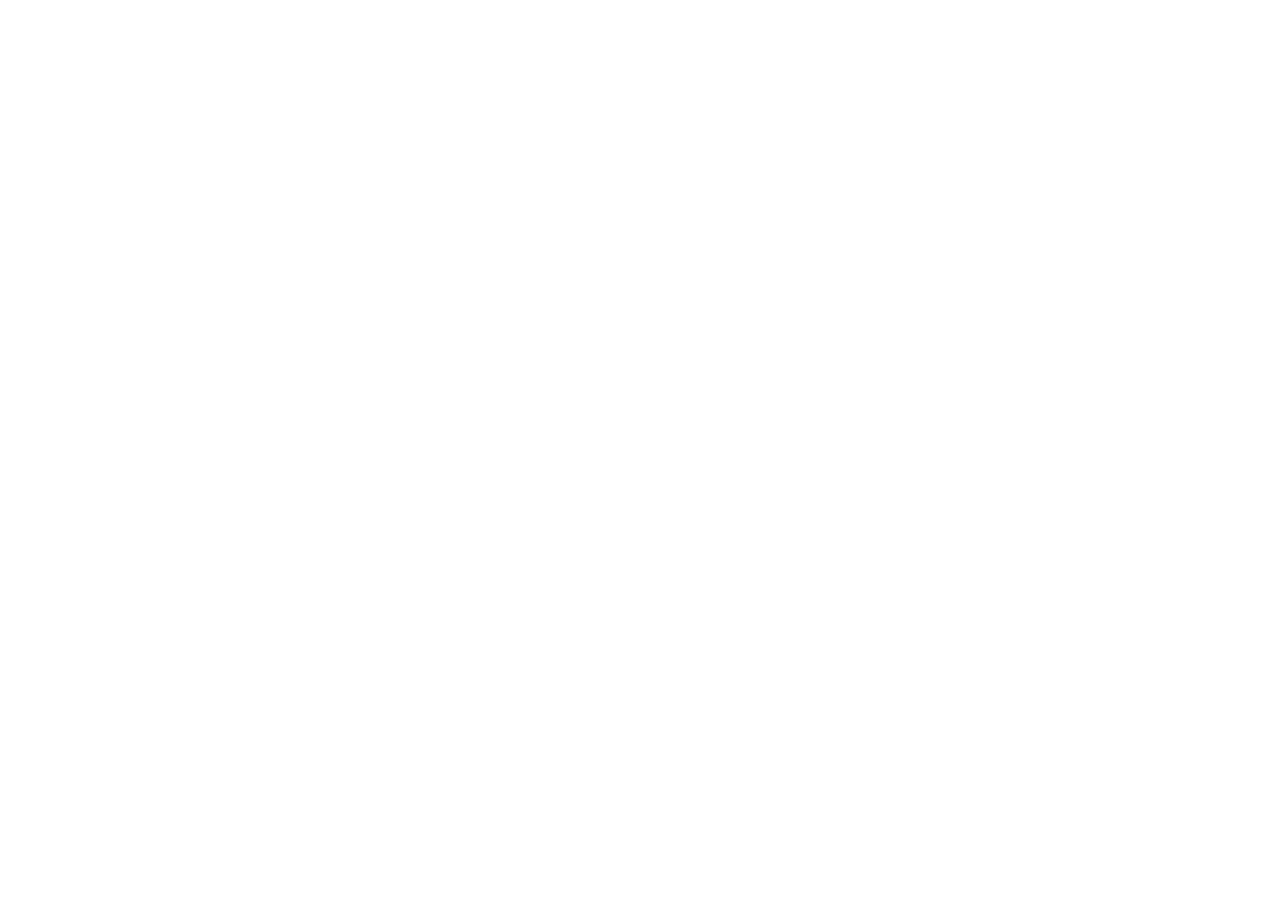
==== index.html @ 6cbeaee3 "first commit" ====
<!DOCTYPE html>
<html lang="en">
<head>
    <meta charset="UTF-8">
    <meta name="viewport" content="width=device-width, initial-scale=1.0">
    <title>Document</title>
</head>
<body>
    
</body>
</html>
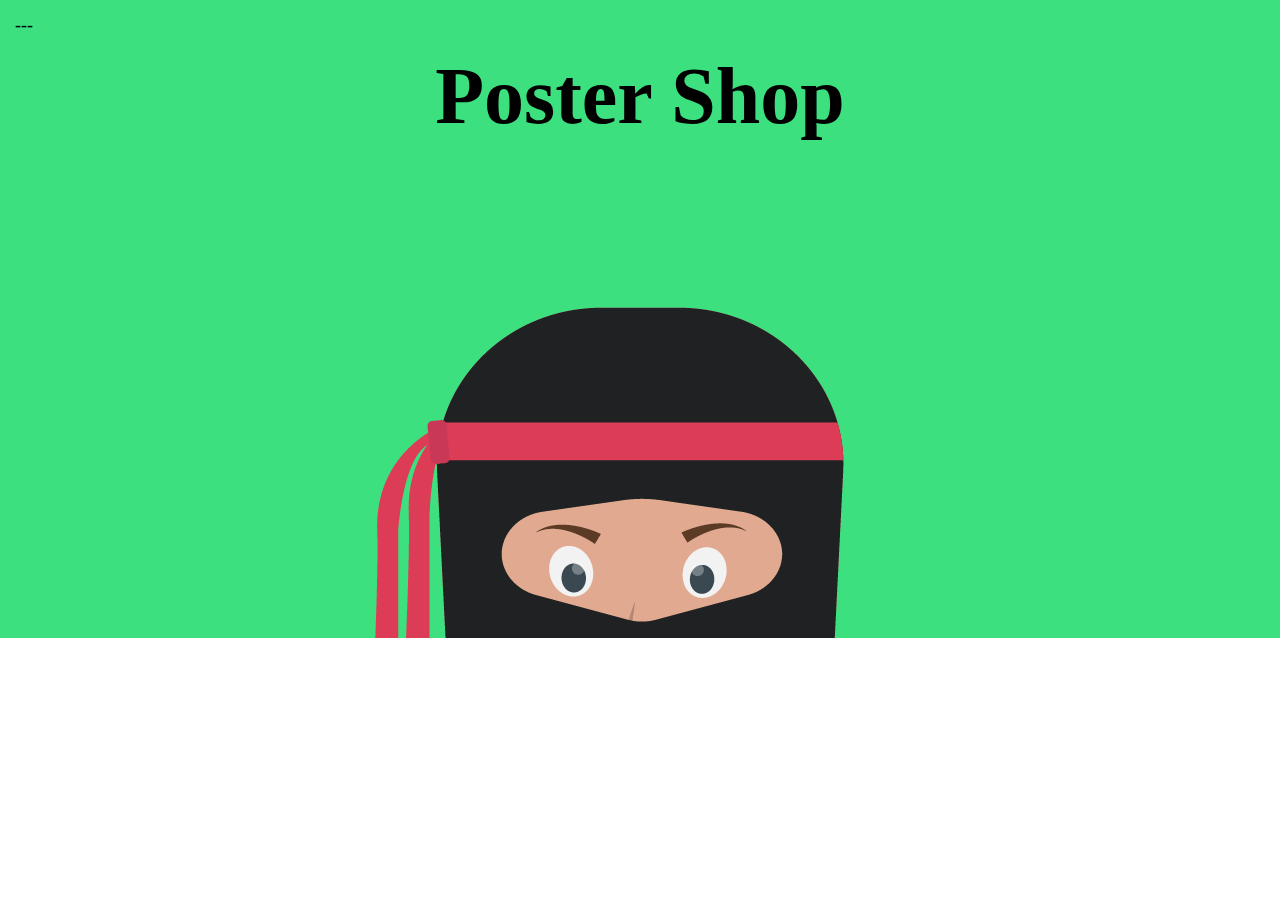
==== commit 38f91501: "add header" ====
--- a/index.html
+++ b/index.html
@@ -1,11 +1,24 @@
 <!DOCTYPE html>
 <html lang="en">
-<head>
-    <meta charset="UTF-8">
-    <meta name="viewport" content="width=device-width, initial-scale=1.0">
-    <title>Document</title>
-</head>
-<body>
-    
-</body>
+  <head>
+    <meta charset="UTF-8" />
+    <meta name="viewport" content="width=device-width, initial-scale=1.0" />
+    <title>Poster Shop</title>
+    <link rel="stylesheet" href="style.css" />
+  </head>
+  <body>
+    <header>
+  <nav class="nav-bar">
+    <span class="checkout-icon">
+       ---
+    </span>
+  </nav>
+  <div class="baner">
+    <h1>Poster Shop</h1>
+    <img src="assets/baner.png">
+  </div>
+    </header>
+    <main></main>
+    <footer></footer>
+  </body>
 </html>--- a/style.css
+++ b/style.css
@@ -0,0 +1,24 @@
+* {
+    margin: 0;
+    padding: 0;
+  }
+  body {
+    font-size: 18px;
+  }
+  header{
+    background-color: rgb(61, 224, 126);
+  }
+  .nav-bar {
+    padding: 15px;
+  }
+
+.baner{
+    display: flex;
+    flex-direction: column;
+    justify-content: center;
+    align-items: center;
+}
+h1 {
+    font-size: 80px;
+    text-align: center;
+  }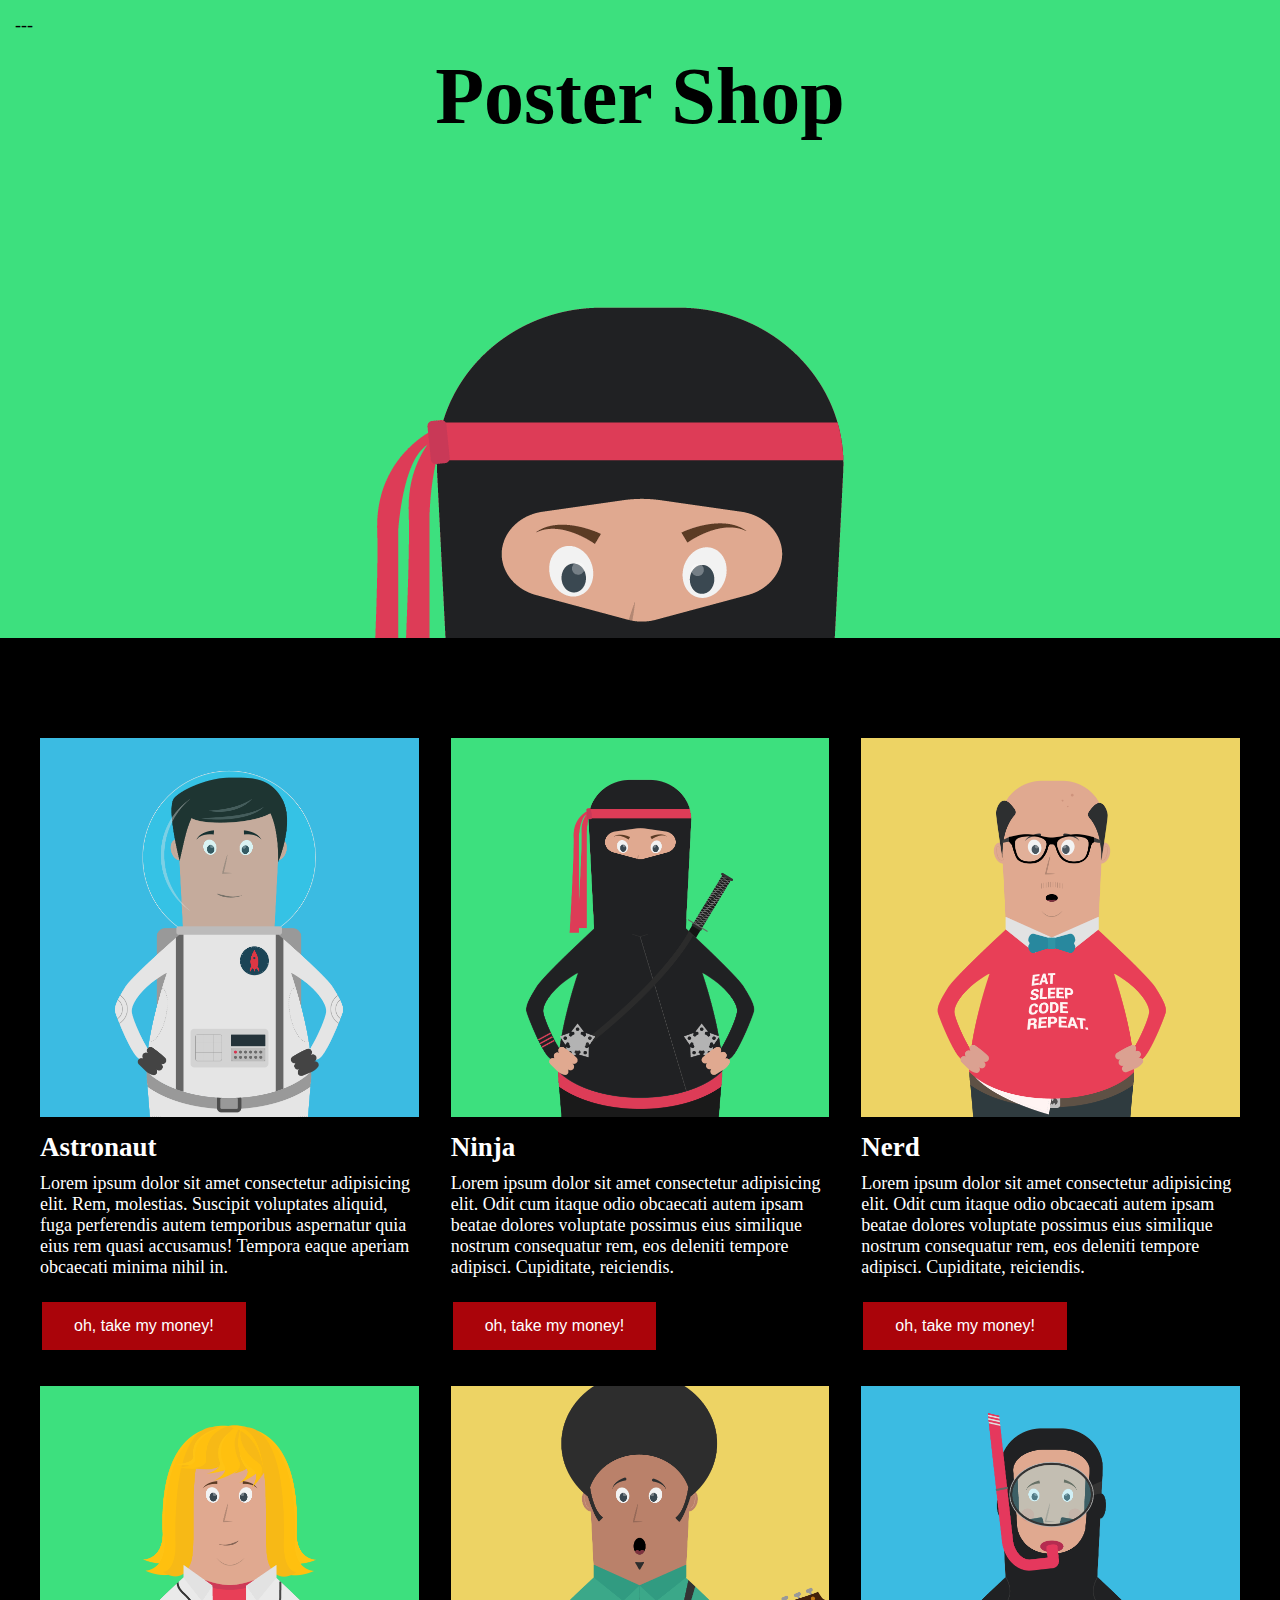
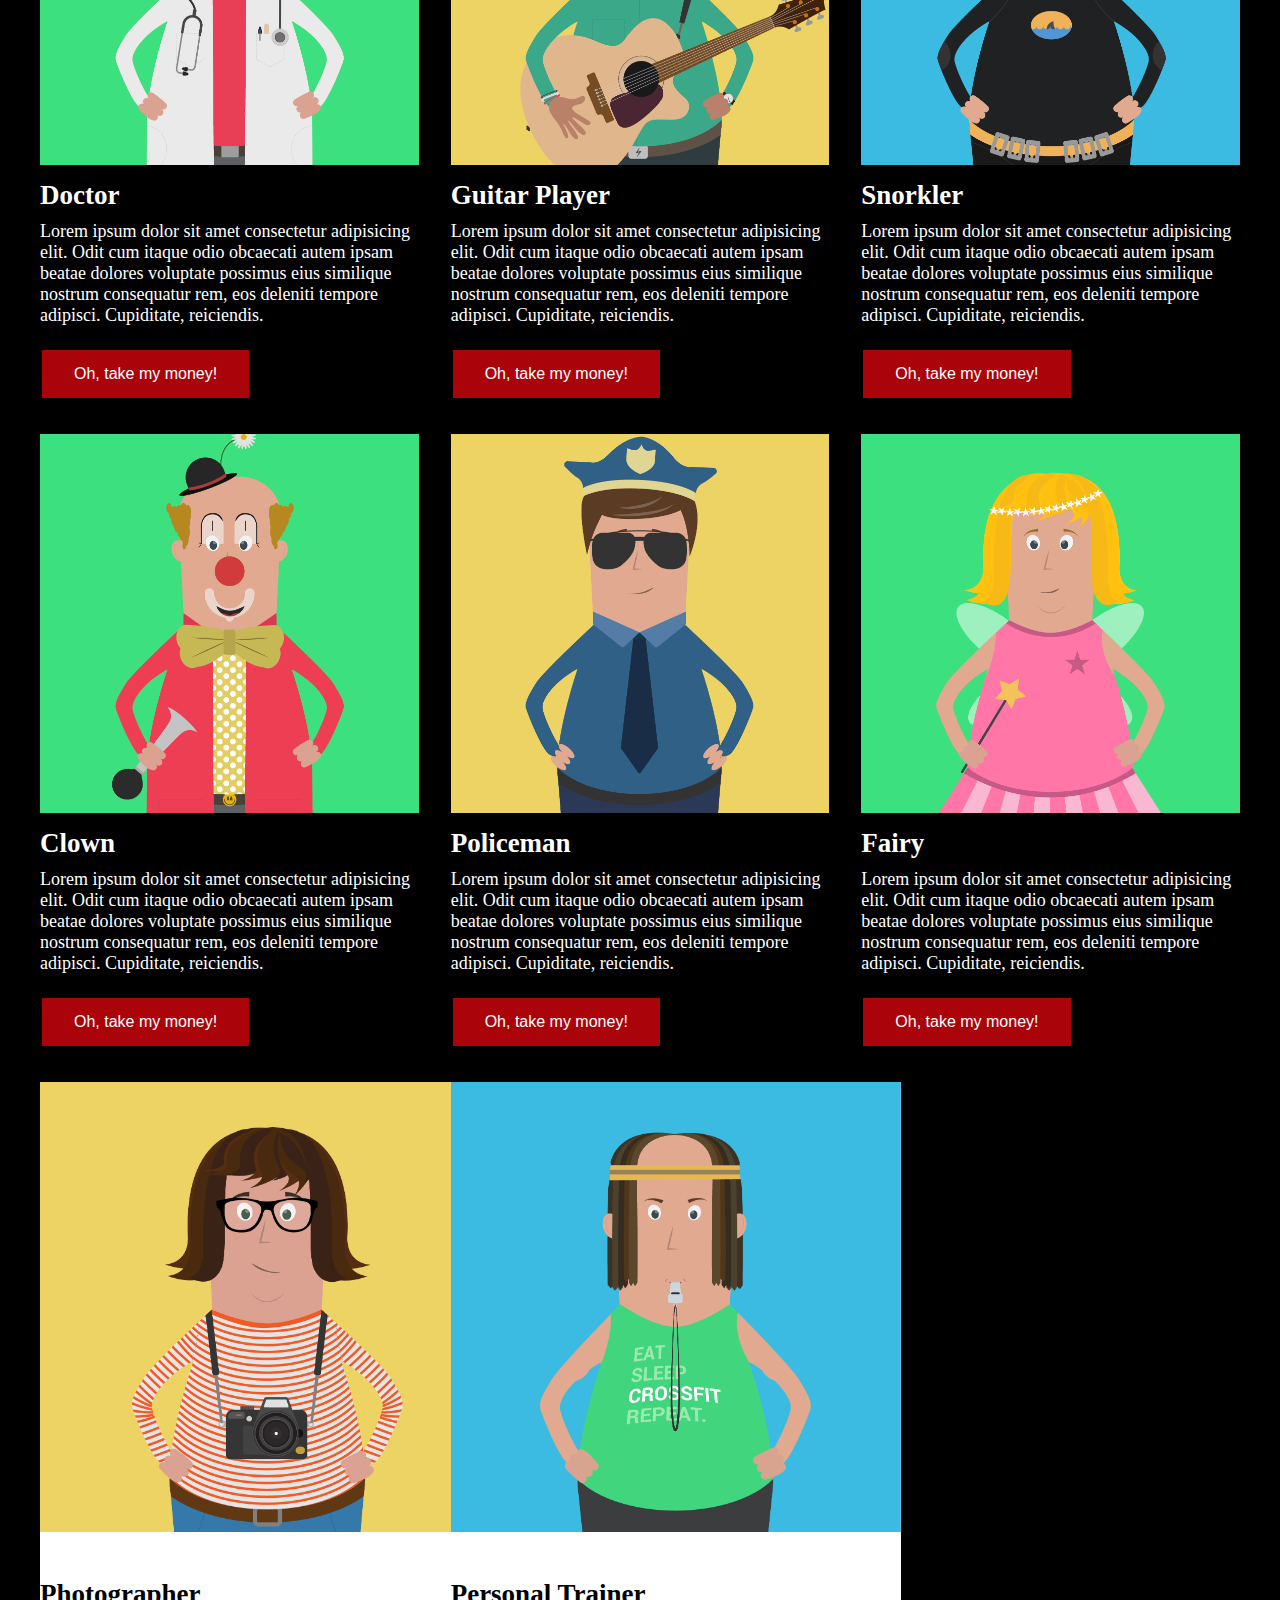
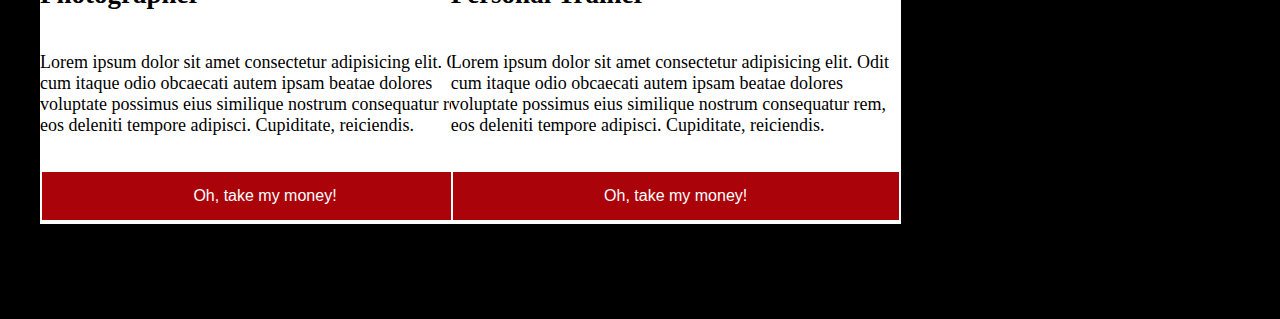
==== commit 35a2aa59: "Added posters and CSS" ====
--- a/index.html
+++ b/index.html
@@ -18,7 +18,137 @@
     <img src="assets/baner.png">
   </div>
     </header>
-    <main></main>
+    <main class="posters">
+        <div class="poster">
+          <img class="poster_image" src="assets/char-1.png" alt="an astronaut" />
+          <h2>Astronaut</h2>
+          <p class="information">
+            Lorem ipsum dolor sit amet consectetur adipisicing elit. Rem, molestias. Suscipit voluptates aliquid, fuga perferendis autem temporibus aspernatur quia eius rem quasi accusamus! Tempora eaque aperiam obcaecati minima nihil in.
+          </p>
+          <button>oh, take my money!</button>
+        </div>
+
+        <div class="poster">
+          <img class="poster_image" src="assets/char-2.png" alt="a ninja" />
+          <h2>Ninja</h2>
+          <p class="information">
+            Lorem ipsum dolor sit amet consectetur adipisicing elit. Odit cum
+            itaque odio obcaecati autem ipsam beatae dolores voluptate possimus
+            eius similique nostrum consequatur rem, eos deleniti tempore
+            adipisci. Cupiditate, reiciendis.
+          </p>
+          <button>oh, take my money!</button>
+        </div>
+
+        <div class="poster">
+          <img class="poster_image" src="assets/char-3.png" alt="a nerd" />
+          <h2>Nerd</h2>
+          <p class="information">
+            Lorem ipsum dolor sit amet consectetur adipisicing elit. Odit cum
+            itaque odio obcaecati autem ipsam beatae dolores voluptate possimus
+            eius similique nostrum consequatur rem, eos deleniti tempore
+            adipisci. Cupiditate, reiciendis.
+          </p>
+          <button>oh, take my money!</button>
+        </div>
+
+        <div class="poster">
+          <img class="poster_image" src="assets/char-11.png" alt="a doctor" />
+          <h2>Doctor</h2>
+          <p class="information">
+            Lorem ipsum dolor sit amet consectetur adipisicing elit. Odit cum
+            itaque odio obcaecati autem ipsam beatae dolores voluptate possimus
+            eius similique nostrum consequatur rem, eos deleniti tempore
+            adipisci. Cupiditate, reiciendis.
+          </p>
+          <button>Oh, take my money!</button>
+        </div>
+
+        <div class="poster">
+          <img class="poster_image" src="assets/char-12.png" alt="a guitarr player" />
+          <h2>Guitar Player</h2>
+          <p class="information">
+            Lorem ipsum dolor sit amet consectetur adipisicing elit. Odit cum
+            itaque odio obcaecati autem ipsam beatae dolores voluptate possimus
+            eius similique nostrum consequatur rem, eos deleniti tempore
+            adipisci. Cupiditate, reiciendis.
+          </p>
+          <button>Oh, take my money!</button>
+        </div>
+
+        <div class="poster">
+          <img class="poster_image" src="assets/char-4.png" alt="a diver" />
+          <h2>Snorkler</h2>
+          <p class="information">
+            Lorem ipsum dolor sit amet consectetur adipisicing elit. Odit cum
+            itaque odio obcaecati autem ipsam beatae dolores voluptate possimus
+            eius similique nostrum consequatur rem, eos deleniti tempore
+            adipisci. Cupiditate, reiciendis.
+          </p>
+          <button>Oh, take my money!</button>
+        </div>
+
+        <div class="poster">
+          <img class="poster_image" src="assets/char-5.png" alt="a clown" />
+          <h2>Clown</h2>
+          <p class="information">
+            Lorem ipsum dolor sit amet consectetur adipisicing elit. Odit cum
+            itaque odio obcaecati autem ipsam beatae dolores voluptate possimus
+            eius similique nostrum consequatur rem, eos deleniti tempore
+            adipisci. Cupiditate, reiciendis.
+          </p>
+          <button>Oh, take my money!</button>
+        </div>
+
+        <div class="poster">
+          <img class="poster_image" src="assets/char-6.png" alt="a policeman" />
+          <h2>Policeman</h2>
+          <p class="information">
+            Lorem ipsum dolor sit amet consectetur adipisicing elit. Odit cum
+            itaque odio obcaecati autem ipsam beatae dolores voluptate possimus
+            eius similique nostrum consequatur rem, eos deleniti tempore
+            adipisci. Cupiditate, reiciendis.
+          </p>
+          <button>Oh, take my money!</button>
+        </div>
+
+        <div class="poster">
+          <img class="poster_image" src="assets/char-8.png" alt="a fairy" />
+          <h2>Fairy</h2>
+          <p class="information">
+            Lorem ipsum dolor sit amet consectetur adipisicing elit. Odit cum
+            itaque odio obcaecati autem ipsam beatae dolores voluptate possimus
+            eius similique nostrum consequatur rem, eos deleniti tempore
+            adipisci. Cupiditate, reiciendis.
+          </p>
+          <button>Oh, take my money!</button>
+        </div>
+
+        <div class="poster_big">
+          <img class="poster_image_big" src="assets/char-7.png" alt="a photographer" />
+          <h2 class="h2_big">Photographer</h2>
+          <p class="information_poster_big">
+            Lorem ipsum dolor sit amet consectetur adipisicing elit. Odit cum
+            itaque odio obcaecati autem ipsam beatae dolores voluptate possimus
+            eius similique nostrum consequatur rem, eos deleniti tempore
+            adipisci. Cupiditate, reiciendis.
+          </p>
+          <button>Oh, take my money!</button>
+        </div>
+
+        <div class="poster_big">
+          <img class="poster_image_big" src="assets/char-9.png" alt="a personal trainer" />
+          <h2 class="h2_big">Personal Trainer</h2>
+          <p class="information_poster_big">
+            Lorem ipsum dolor sit amet consectetur adipisicing elit. Odit cum
+            itaque odio obcaecati autem ipsam beatae dolores voluptate possimus
+            eius similique nostrum consequatur rem, eos deleniti tempore
+            adipisci. Cupiditate, reiciendis.
+          </p>
+          <button>Oh, take my money!</button>
+        </div>
+      </section>
+    </main>
     <footer></footer>
   </body>
 </html>--- a/style.css
+++ b/style.css
@@ -21,4 +21,59 @@
 h1 {
     font-size: 80px;
     text-align: center;
+  }
+  .posters{
+    padding: 100px 40px 95px;
+    margin: 0 auto;
+    display: grid;
+    background-color: #000;
+    grid-template-columns: repeat(auto-fit, minmax(350px, 1fr));
+    grid-gap: 2rem;
+    color: #fff;
+  }
+  .poster_big{
+    margin: 0 auto;
+    display: grid;
+    grid-template-columns: repeat(auto-fit, minmax(450px, 1fr));
+    background-color: #fff;
+    grid-gap: 2rem;
+    color: black;
+  }
+  .poster_image {
+    max-width: 100%;
+    object-fit: cover;
+    display: block;
+  }
+  .poster_image_big {
+    max-width: 100%;
+    object-fit: cover;
+    display: block;
+  }
+  h2 {
+    padding: 15px 0 10px;
+    margin: 0;
+    color: #fff;
+  }
+  .h2_big{
+    padding: 15px 0 10px;
+    margin: 0;
+    color: black;
+  }
+  button {
+    background-color: #aa040a;
+    border: none;
+    color: white;
+    padding: 15px 32px;
+    text-align: center;
+    text-decoration: none;
+    display: inline-block;
+    font-size: 16px;
+    margin: 4px 2px;
+    cursor: pointer;
+  }
+  .information {
+    padding-bottom: 20px;
+  }
+  .nformation_poster_big {
+    padding-bottom: 20px;
   }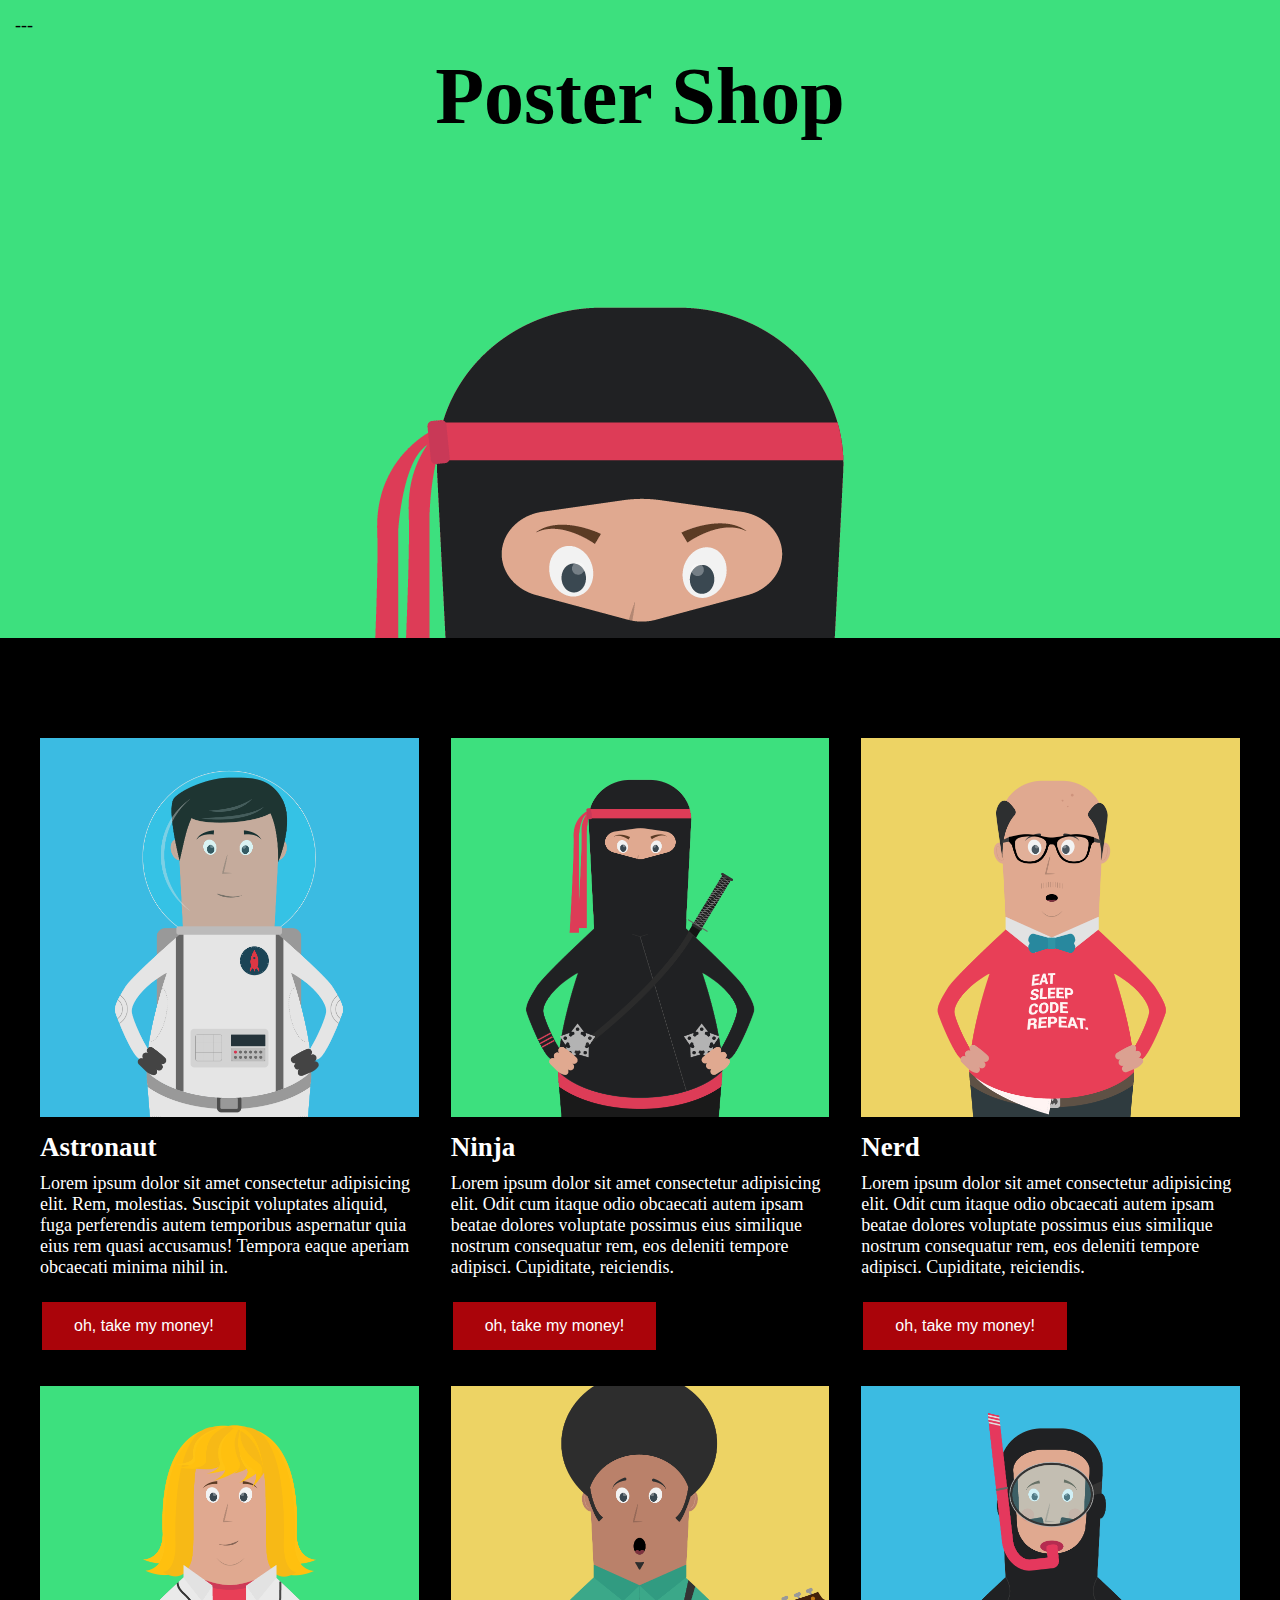
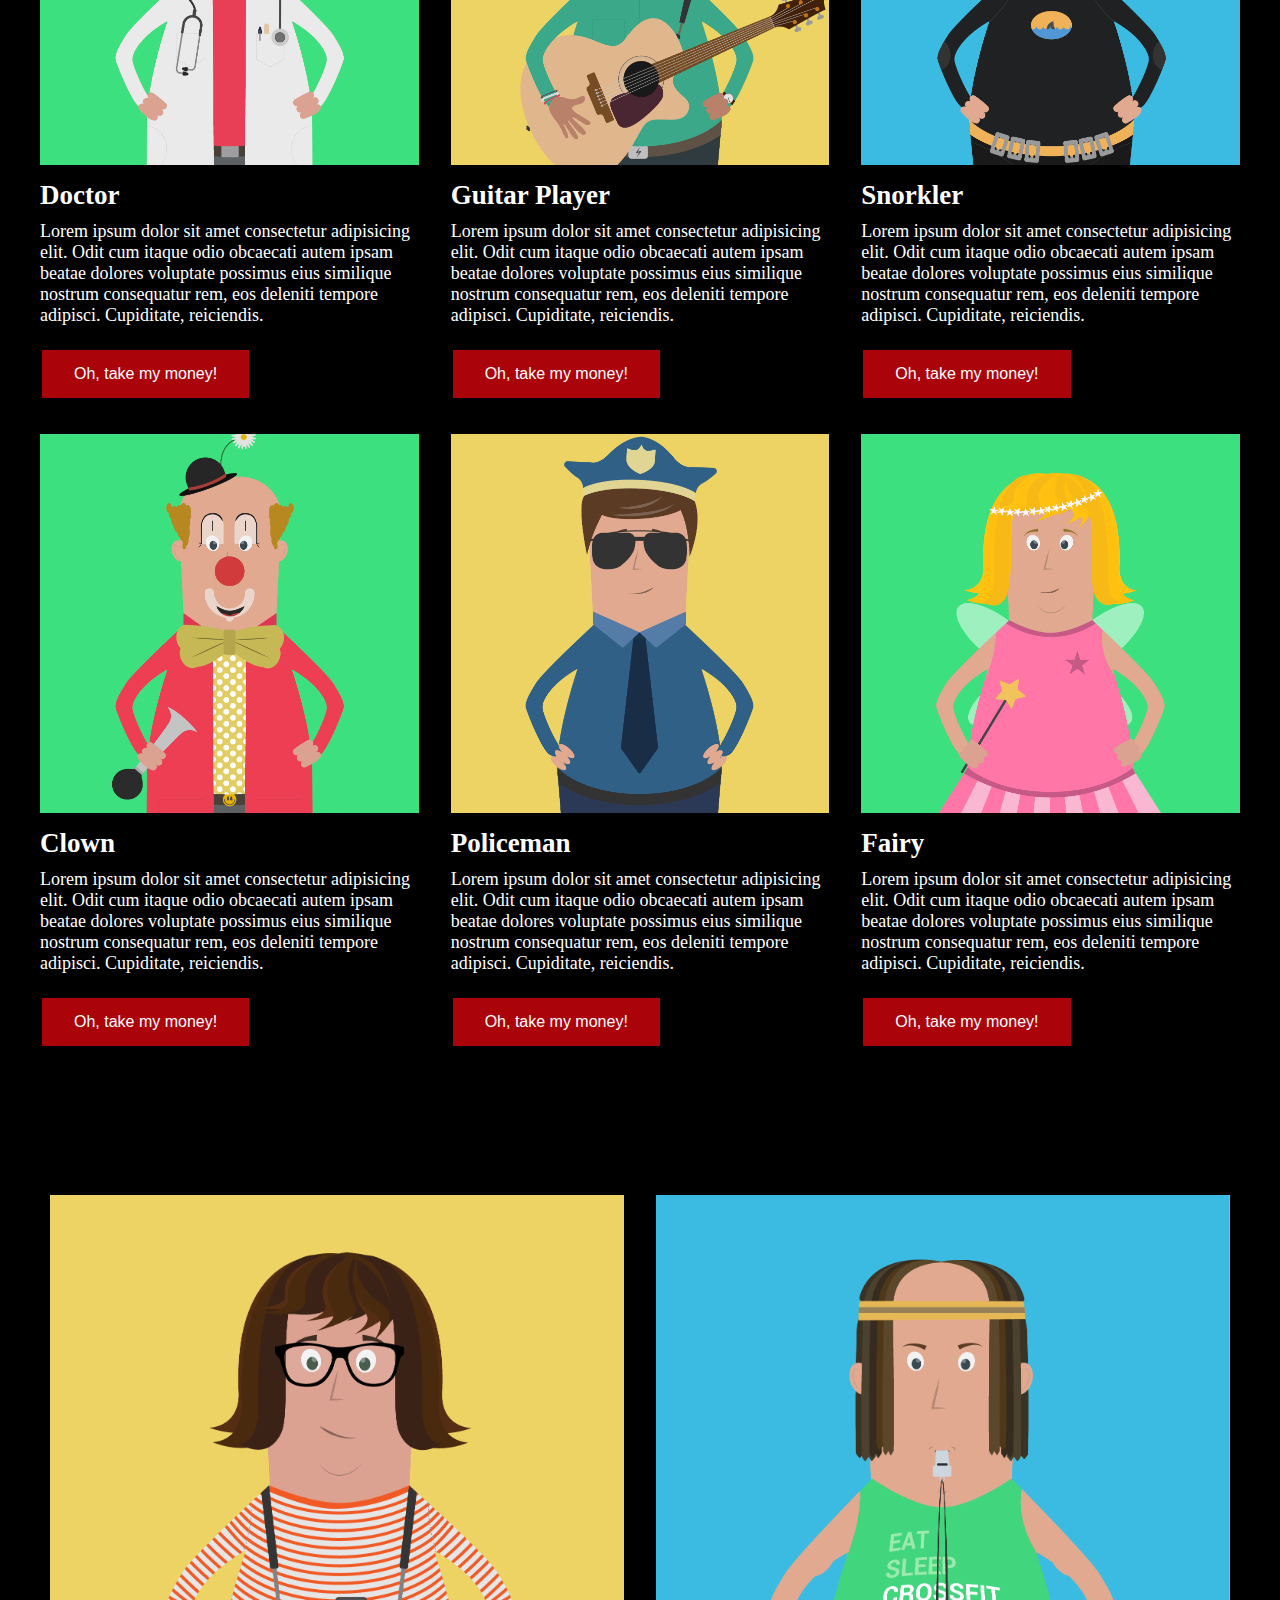
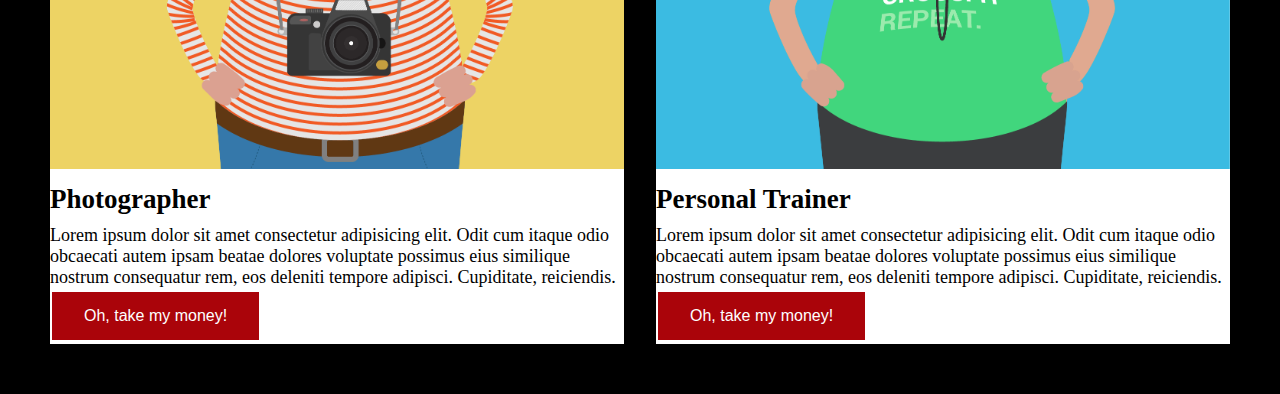
==== commit 70140cd8: "added another git" ====
--- a/index.html
+++ b/index.html
@@ -18,7 +18,8 @@
     <img src="assets/baner.png">
   </div>
     </header>
-    <main class="posters">
+    <main>
+      <section class="posters">
         <div class="poster">
           <img class="poster_image" src="assets/char-1.png" alt="an astronaut" />
           <h2>Astronaut</h2>
@@ -27,7 +28,6 @@
           </p>
           <button>oh, take my money!</button>
         </div>
-
         <div class="poster">
           <img class="poster_image" src="assets/char-2.png" alt="a ninja" />
           <h2>Ninja</h2>
@@ -123,7 +123,8 @@
           </p>
           <button>Oh, take my money!</button>
         </div>
-
+      </section>
+      <section class="posters_big">
         <div class="poster_big">
           <img class="poster_image_big" src="assets/char-7.png" alt="a photographer" />
           <h2 class="h2_big">Photographer</h2>
--- a/style.css
+++ b/style.css
@@ -31,13 +31,18 @@
     grid-gap: 2rem;
     color: #fff;
   }
-  .poster_big{
+  .posters_big{
+    padding: 50px ;
     margin: 0 auto;
     display: grid;
-    grid-template-columns: repeat(auto-fit, minmax(450px, 1fr));
+    background-color: #000;
+    grid-template-columns: repeat(auto-fit, minmax(400px, 1fr));
+    grid-gap: 2rem;
+    color: #fff;
+  }
+  .poster_big{
     background-color: #fff;
-    grid-gap: 2rem;
-    color: black;
+    color: #000;
   }
   .poster_image {
     max-width: 100%;
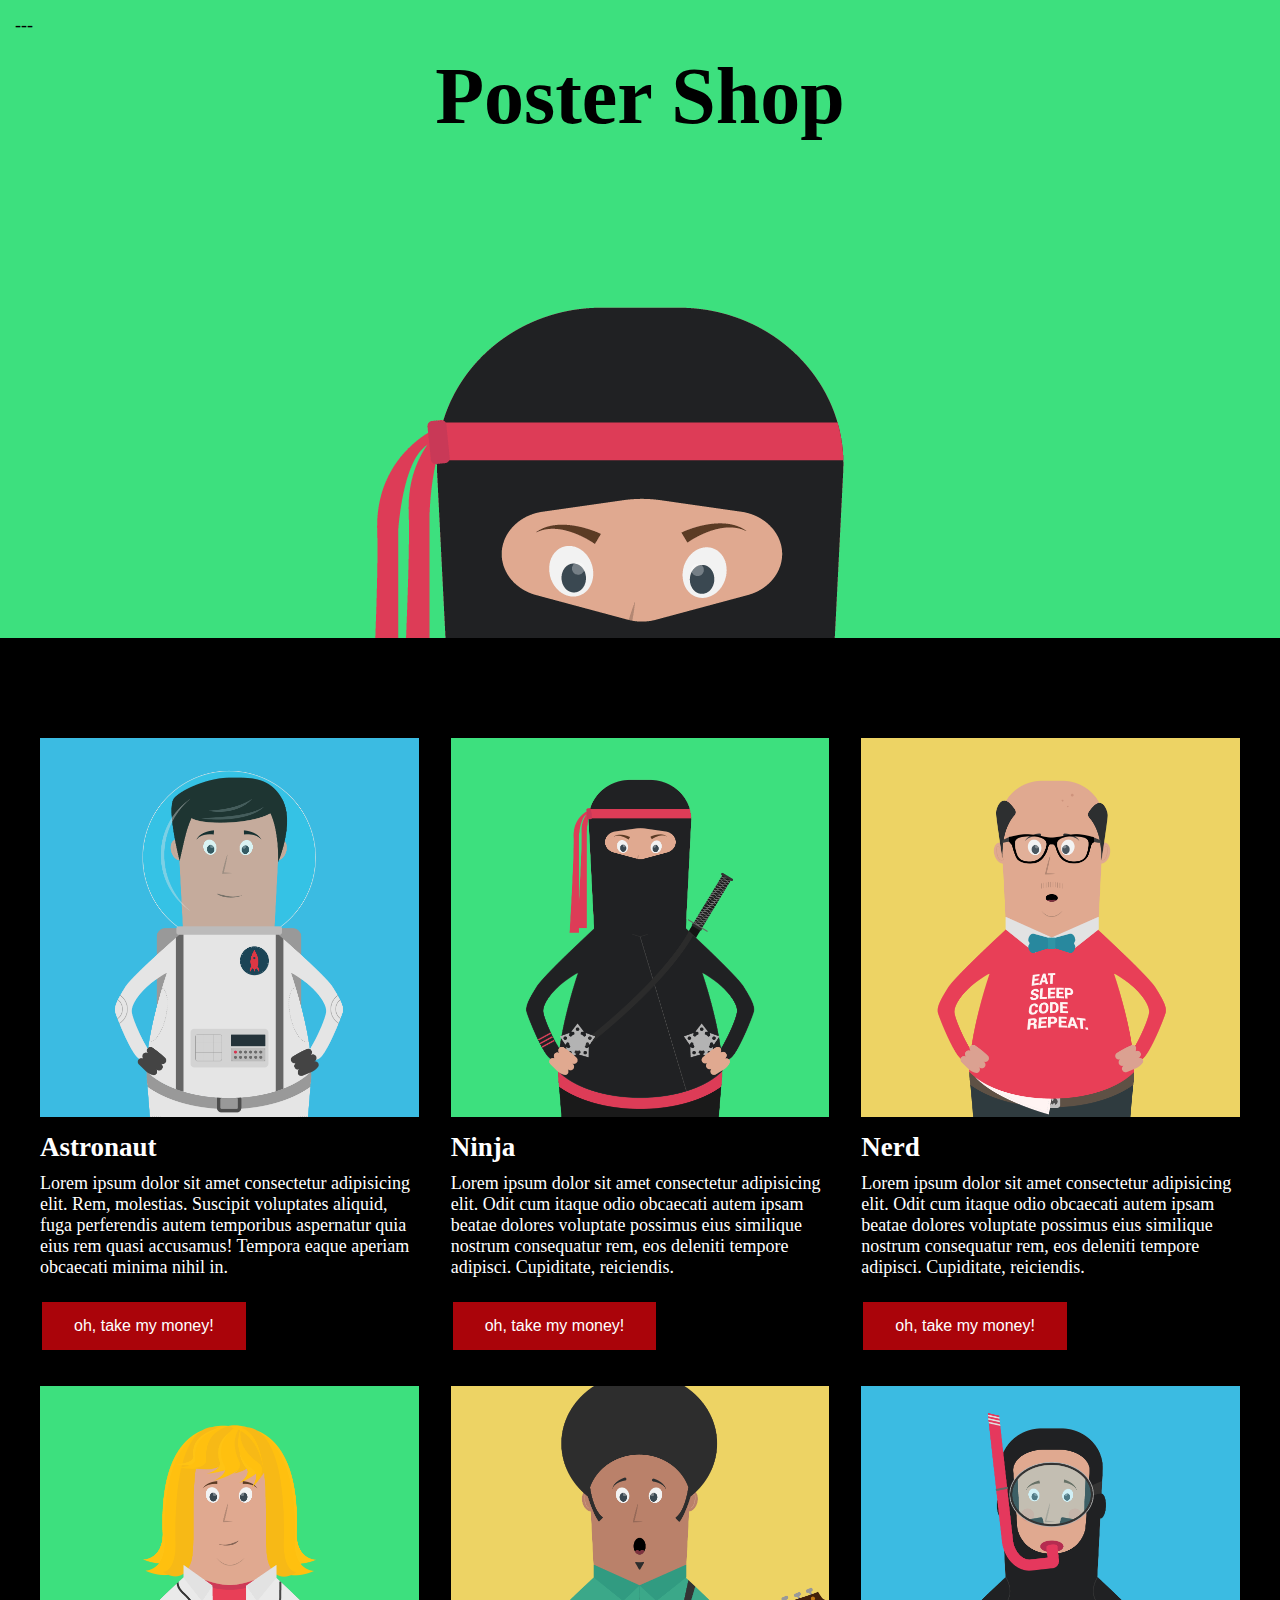
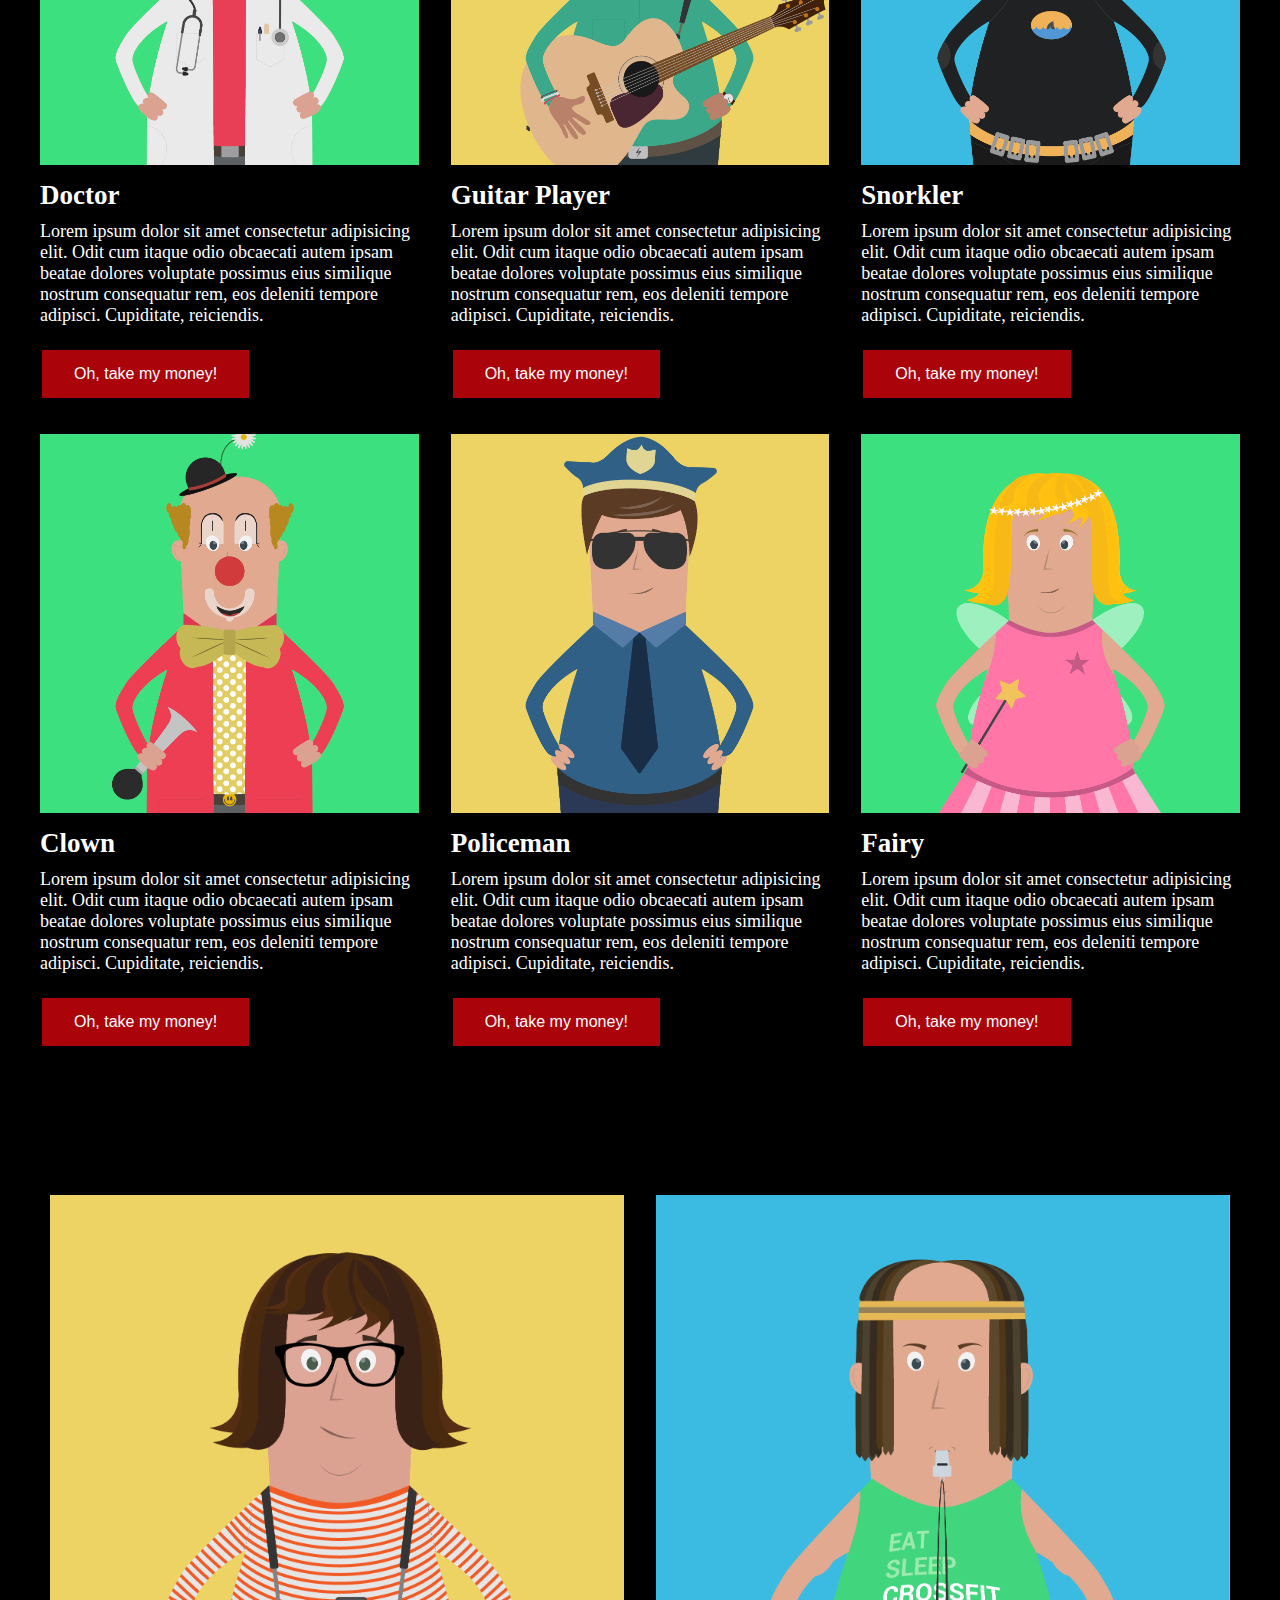
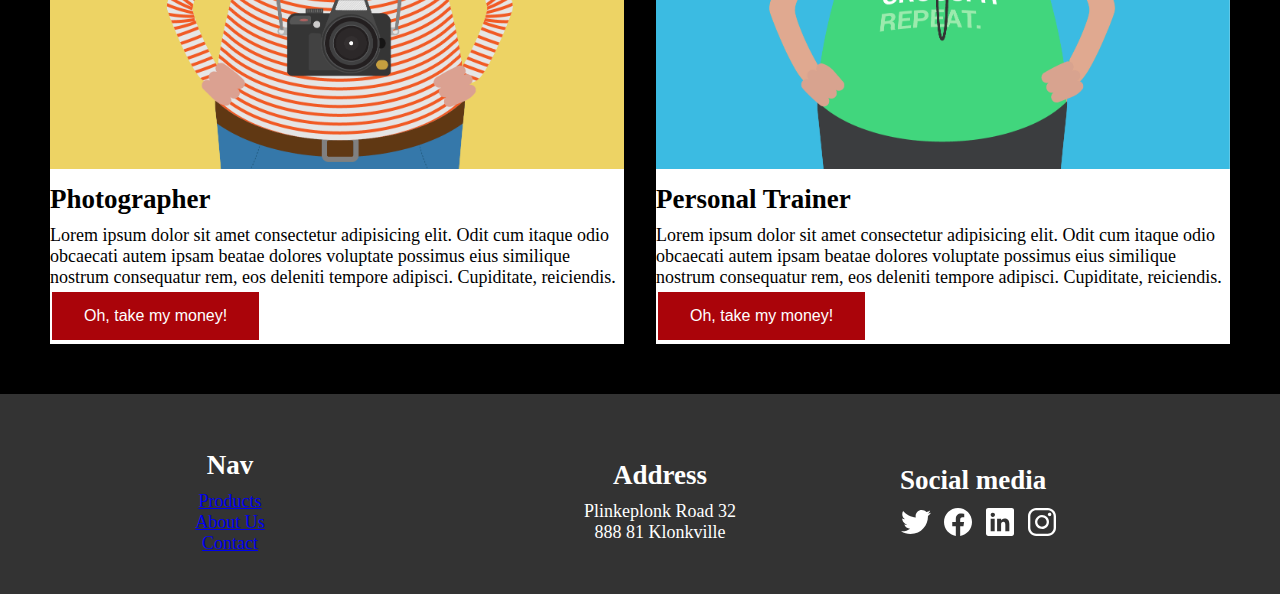
==== commit 5a2fa11a: "Finished index.html" ====
--- a/index.html
+++ b/index.html
@@ -150,6 +150,27 @@
         </div>
       </section>
     </main>
-    <footer></footer>
+    <footer>
+      <div class="nav-footer">
+        <h2>Nav</h2>
+          <a href="#">Products</a>
+          <a href="#">About Us</a>
+          <a href="#">Contact</a>
+      </div>
+      <div class="contacts">
+        <h2>Address</h2>
+          <p>Plinkeplonk Road 32</p>
+          <p>888 81 Klonkville</p>
+      </div>
+      <div>
+        <h2>Social media</h2>
+        <div class="social-media">
+            <img src="./assets/logo-twitter.svg" /></li>
+            <img src="./assets/logo-facebook.svg" /></li>
+            <img src="./assets/logo-linkedin.svg" /></li>
+            <img src="./assets/logo-instagram.svg" /></li>
+        </div>
+      </div>
+    </footer>
   </body>
 </html>--- a/style.css
+++ b/style.css
@@ -55,6 +55,7 @@
     display: block;
   }
   h2 {
+    font-family:Cambria, Cochin, Georgia, Times, 'Times New Roman', serif;
     padding: 15px 0 10px;
     margin: 0;
     color: #fff;
@@ -81,4 +82,31 @@
   }
   .nformation_poster_big {
     padding-bottom: 20px;
+  }
+  footer {
+    display: grid;
+    padding-left: 40px;
+    grid-template-columns: repeat(auto-fit, minmax(100px, 1fr));
+    gap: 50px;
+    justify-content: center;
+    align-items: center;
+    color: white;
+    background-color: rgb(51, 51, 51);
+    height: 200px;
+  }
+  .nav-footer{
+    display:flex;
+    flex-direction: column;
+    align-items:center;
+  }
+  .contacts{
+    display:flex;
+    flex-direction: column;
+    align-items:center;
+  }
+  .social-media{
+    display:flex;
+    flex-direction:row;
+    gap: 10px;
+    align-items:center;
   }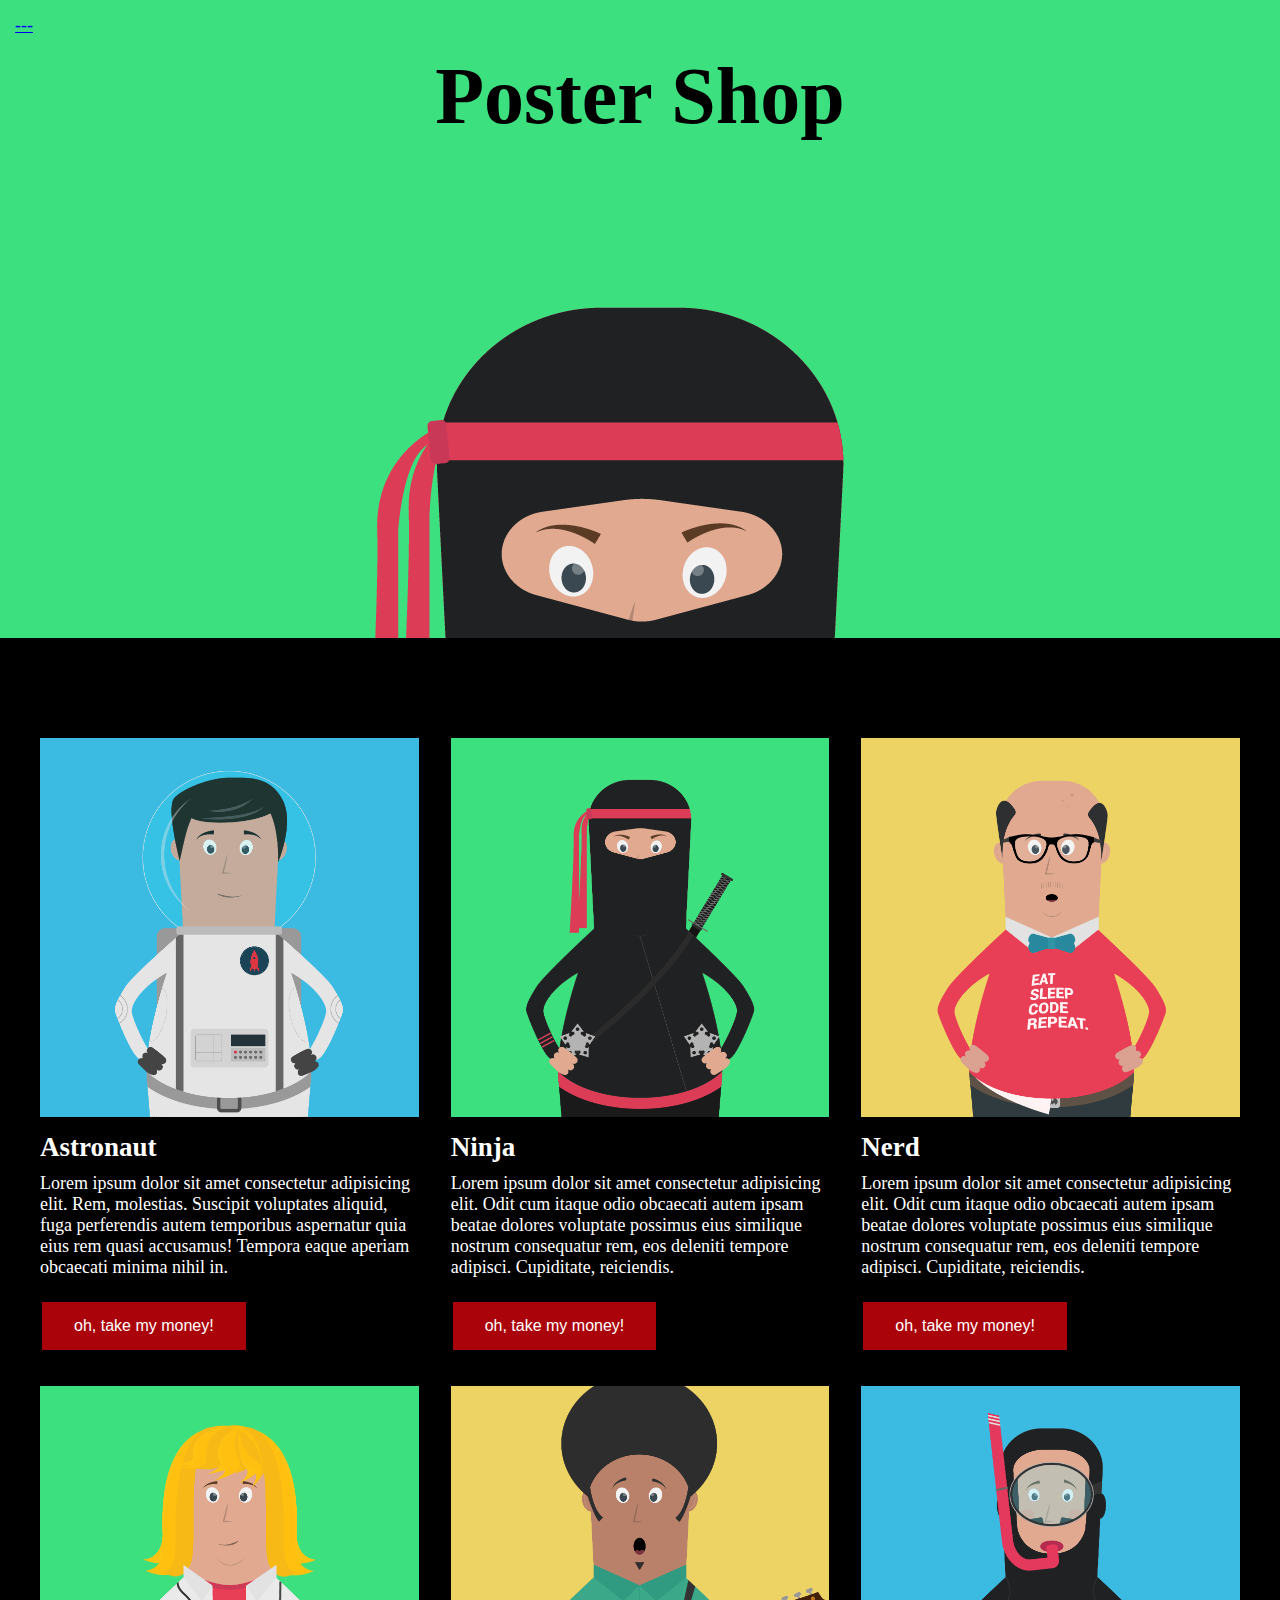
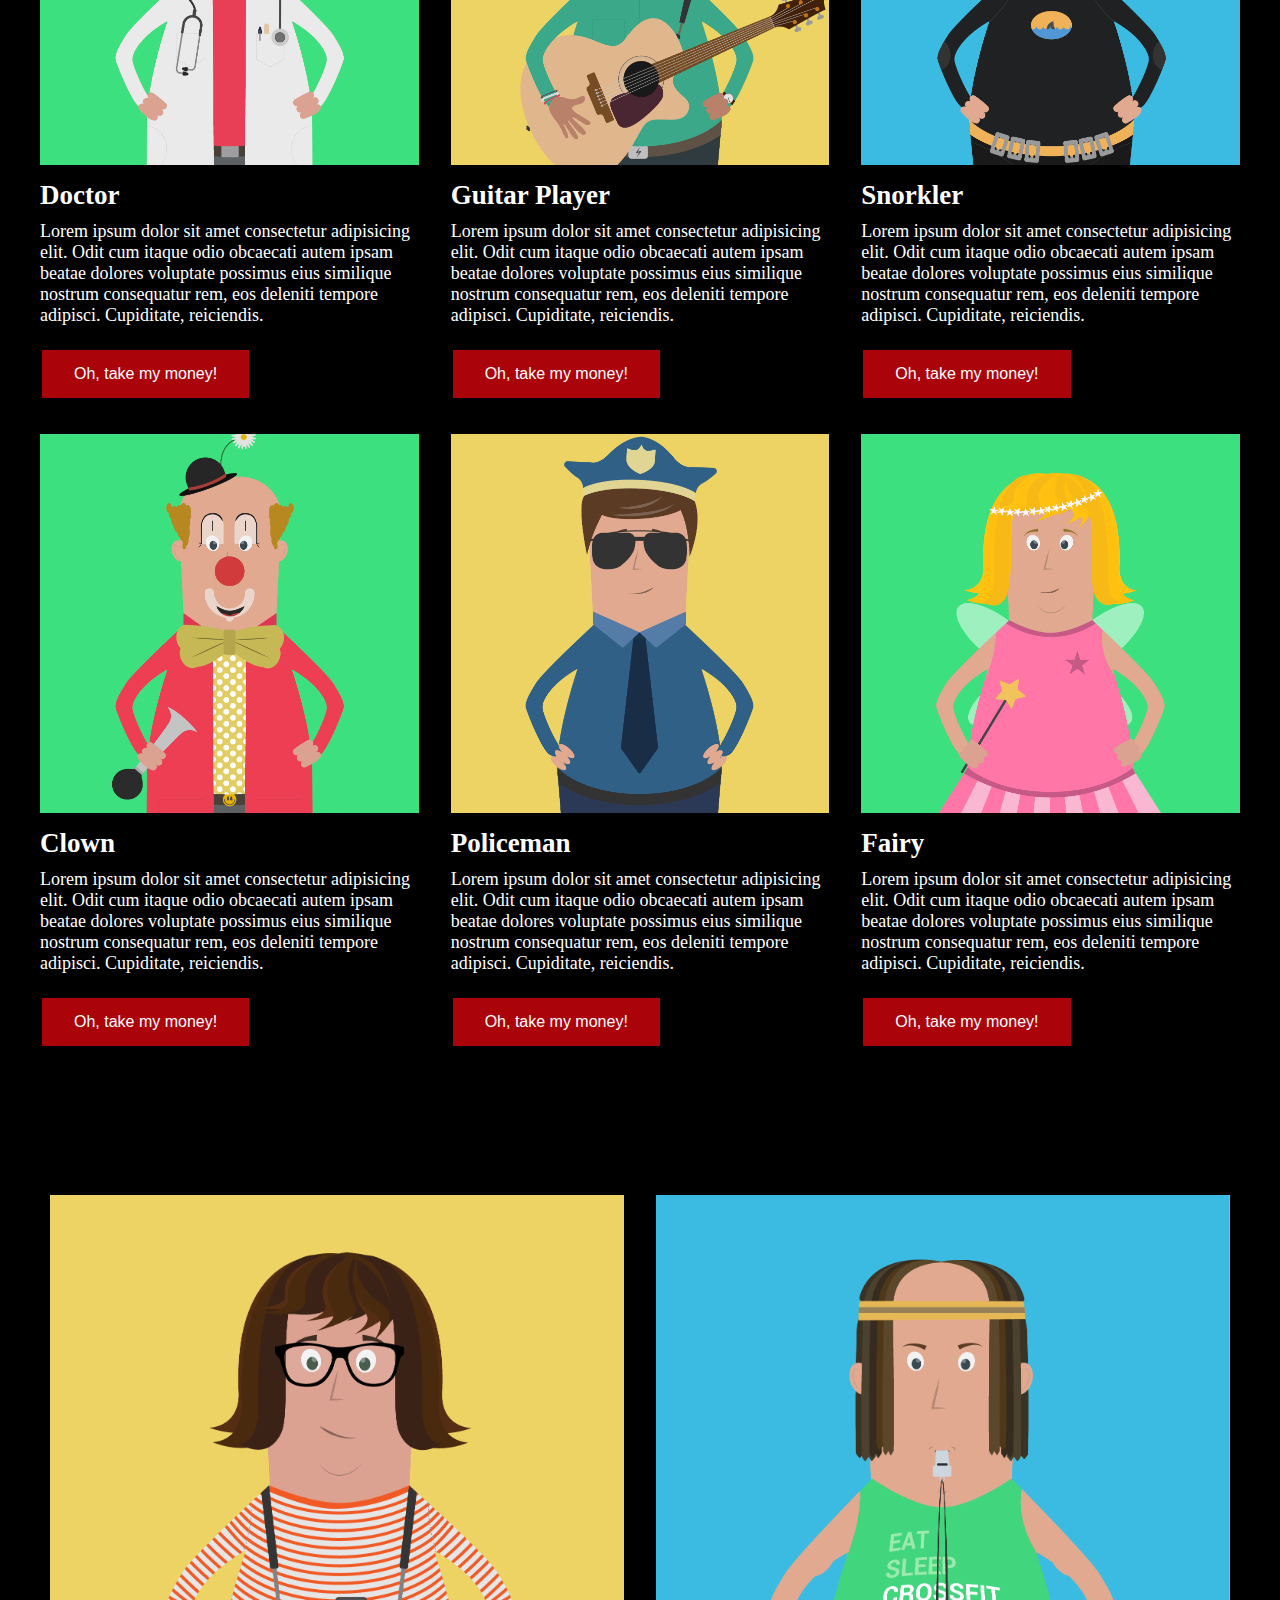
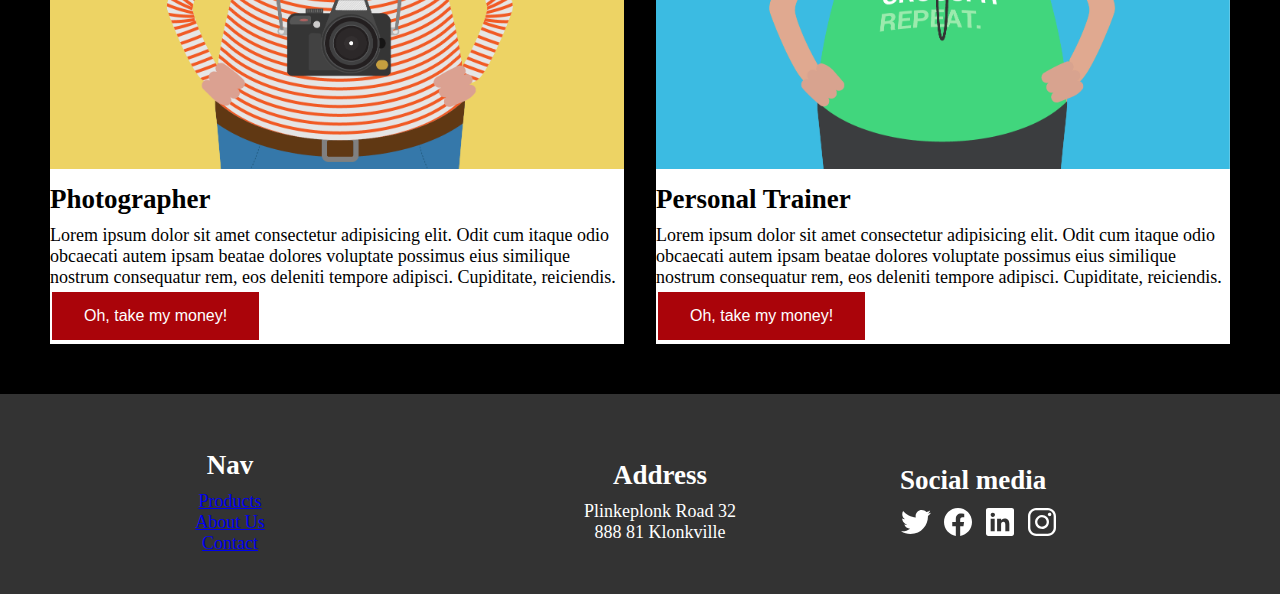
==== commit a65c4370: "change in diffrent media types" ====
--- a/index.html
+++ b/index.html
@@ -9,8 +9,8 @@
   <body>
     <header>
   <nav class="nav-bar">
-    <span class="checkout-icon">
-       ---
+    <span>
+       <a class="checkout-icon" href="checkout.html">---</a>
     </span>
   </nav>
   <div class="baner">
